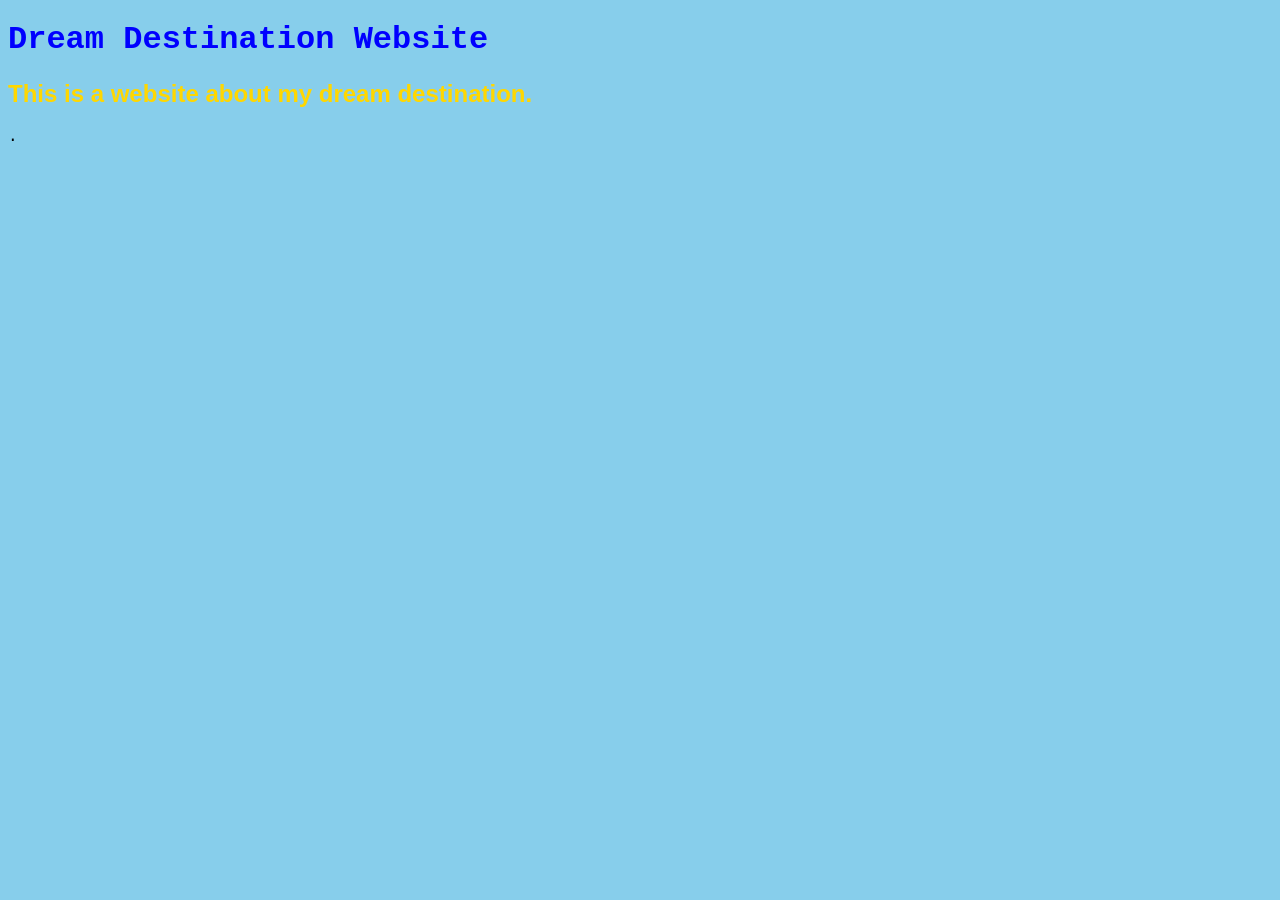
==== index.html @ 8e24875c "Add files via upload" ====
<!DOCTYPE html>
<html lang="en">
<head>
    <meta charset="UTF-8">
    <meta name="viewport" content="width=device-width, initial-scale=1.0">
    <title>Document</title>
    <link rel="stylesheet" href="style.css" rel="stylesheet" type="text/css"/>
</head>
<body>
    <h1>Dream Destination Website</h1>
    <h2>This is a website about my dream destination.</h2>
</body>
</html>.
---- style.css ----
body {
    /*Set background color and font*/
    background-color: skyblue;
    font-family: 'Courier New', Courier, monospace;



    /*Change heading color*/
    h1 {
        color: blue;
    }



    h2 {
        color: gold;
        font-family: 'Franklin Gothic Medium', 'Arial Narrow', Arial, sans-serif;
    }









}
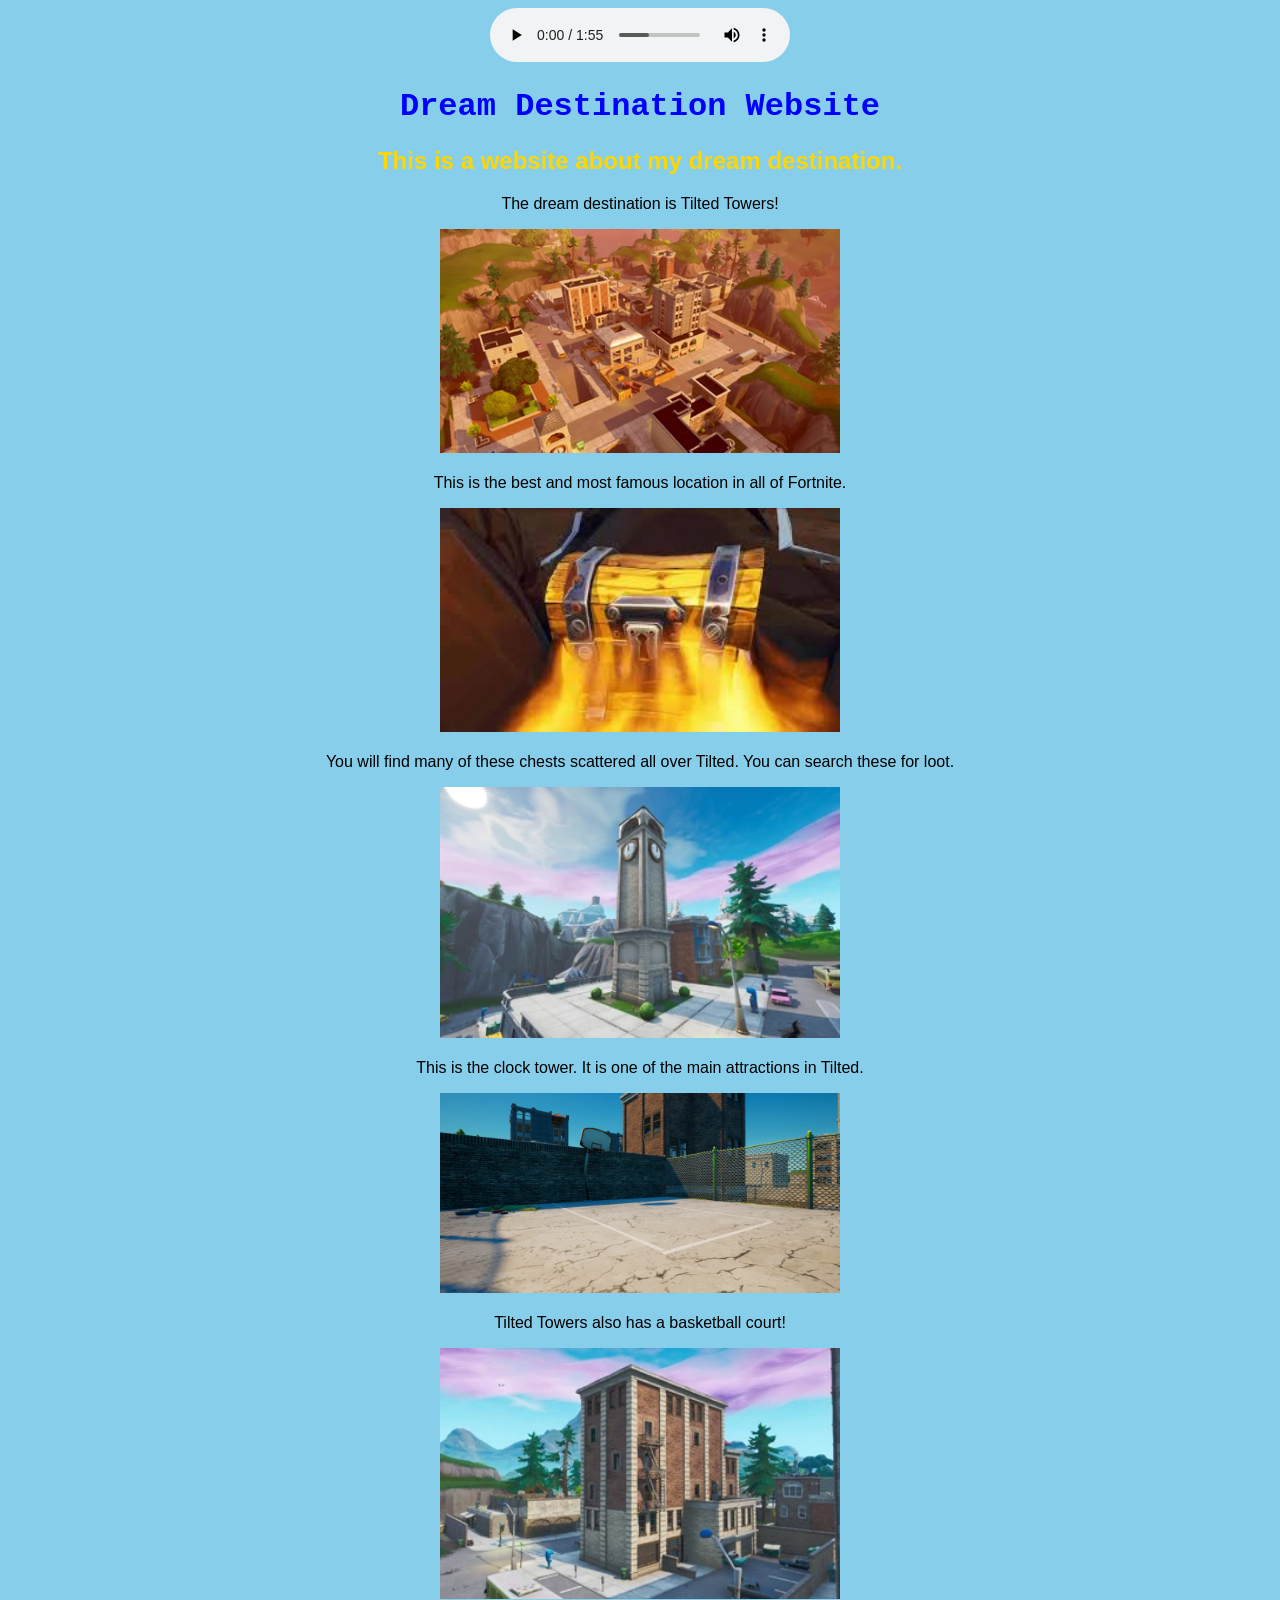
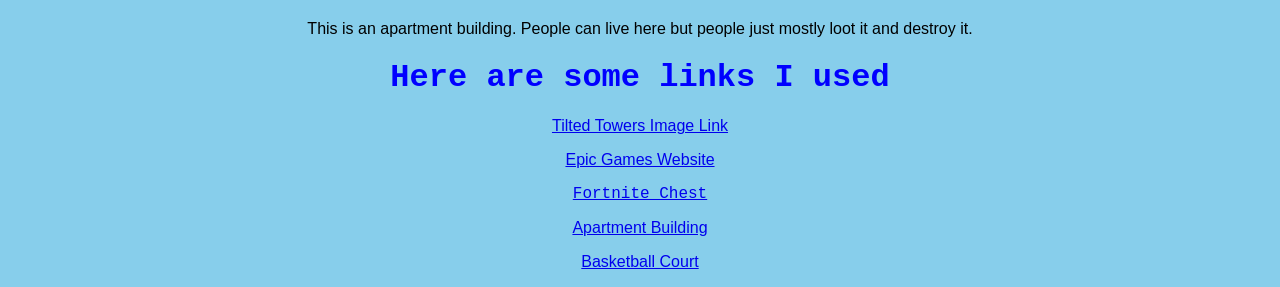
==== commit 28310cc0: "Add files via upload" ====
--- a/index.html
+++ b/index.html
@@ -1,3 +1,6 @@
+<!-- Harveer Singh
+3/10/26
+Dream Destination Project -->
 <!DOCTYPE html>
 <html lang="en">
 <head>
@@ -7,7 +10,48 @@
     <link rel="stylesheet" href="style.css" rel="stylesheet" type="text/css"/>
 </head>
 <body>
+    <center>
+
+    <audio controls autoplay>
+    <source src="Fortnite  OG (Classic) Lobby Music (C1S10 Battle Pass).mp3" type="audio/mp3">
+    </audio>
+
+
     <h1>Dream Destination Website</h1>
     <h2>This is a website about my dream destination.</h2>
+
+    <p>The dream destination is Tilted Towers!</p>
+    <img src="Tilted_Towers.png", width="400">
+    <p>This is the best and most famous location in all of Fortnite.</p>
+
+
+    <img src="images.jpg", width="400">
+    <p>You will find many of these chests scattered all over Tilted. You can search these for loot.</p>
+
+    <img src="Clock_Tower.webp", width="400">
+    <p>This is the clock tower. It is one of the main attractions in Tilted.</p>
+
+    <img src="lobby.jpeg" , width="400">
+    <p>Tilted Towers also has a basketball court!</p>
+
+    <img src="Brick_Building.webp", width="400">
+    <p>This is an apartment building. People can live here but people just mostly loot it and destroy it.</p>
+
+
+    <h1>Here are some links I used</h1>
+    <p><a href="https://en.wikipedia.org/wiki/Tilted_Towers#/media/File:Tilted_Towers.png">Tilted Towers Image Link</a>
+    <p><a href="https://www.epicgames.com/site/en-US/home">Epic Games Website </a>
+    </p><a href="https://estnn.com/fortnite-reduced-chest-spawn-rates-are-a-real-problem/">Fortnite Chest</a>
+    <p><a href="https://fortnite-archive.fandom.com/wiki/Tilted_Towers/Buildings">Apartment Building</a>
+    <p><a href="https://fortnite.gg/island?code=3205-5311-0206&history">Basketball Court</a>
+
+    
+
+
+
+   
+
+
+
 </body>
-</html>.
+</html>
--- a/style.css
+++ b/style.css
@@ -18,6 +18,12 @@
     }
 
 
+    p {
+        color: black;
+        font-family: 'Lucida Sans', 'Lucida Sans Regular', 'Lucida Grande', 'Lucida Sans Unicode', Geneva, Verdana, sans-serif;
+    }
+
+
 
 
 
